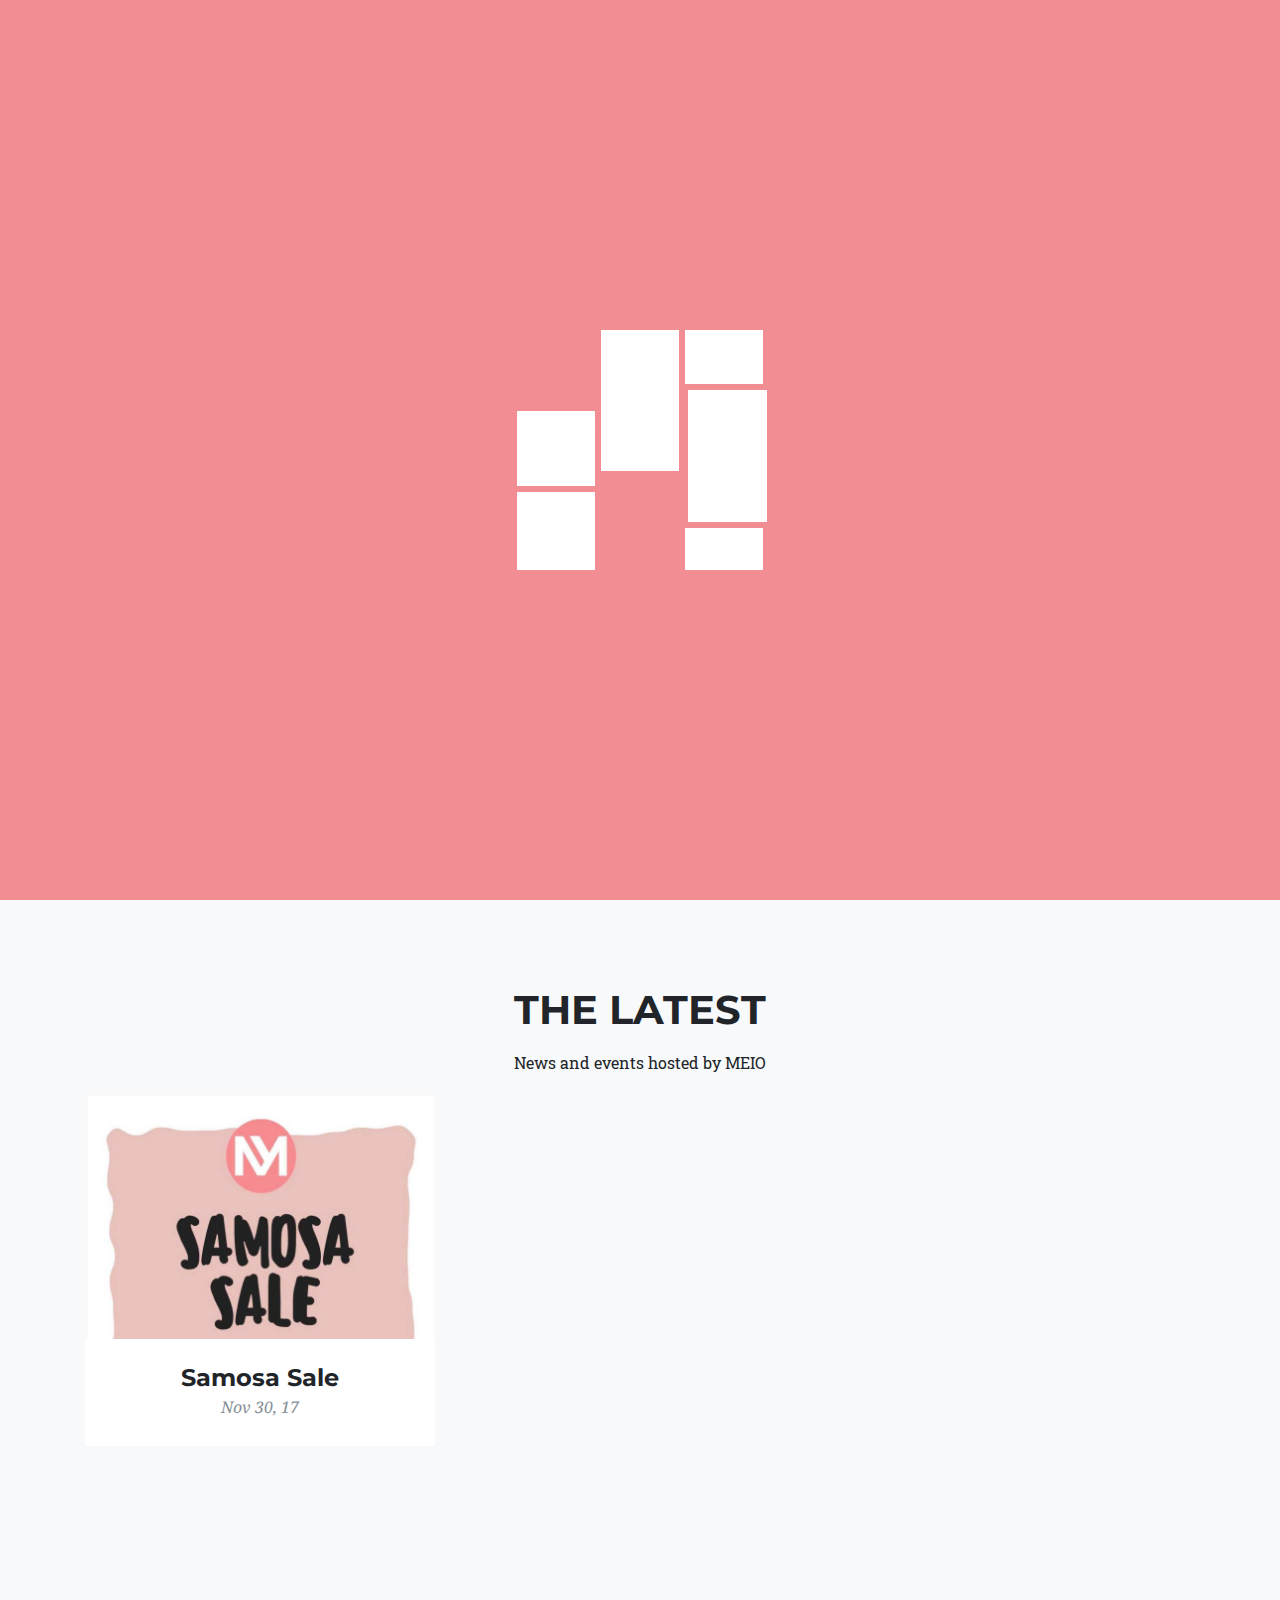
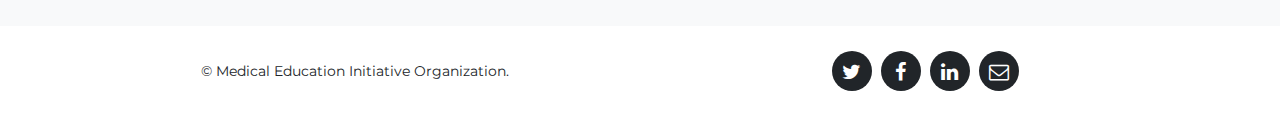
==== news.html @ 346eba0e "New pages" ====
<!DOCTYPE html>
<html lang="en">

  <head>

    <meta charset="utf-8">
    <meta name="viewport" content="width=device-width, initial-scale=1, shrink-to-fit=no">
    <meta name="description" content="">
    <meta name="author" content="">
            <!-- Bootstrap core CSS -->
    <link href="vendor/bootstrap/css/bootstrap.min.css" rel="stylesheet">

    <!-- Custom fonts for this template -->
    <link href="vendor/font-awesome/css/font-awesome.min.css" rel="stylesheet" type="text/css">
    <link href="https://fonts.googleapis.com/css?family=Montserrat:400,700" rel="stylesheet" type="text/css">
    <link href='https://fonts.googleapis.com/css?family=Kaushan+Script' rel='stylesheet' type='text/css'>
    <link href='https://fonts.googleapis.com/css?family=Droid+Serif:400,700,400italic,700italic' rel='stylesheet' type='text/css'>
    <link href='https://fonts.googleapis.com/css?family=Roboto+Slab:400,100,300,700' rel='stylesheet' type='text/css'>
    <link href="//cdn-images.mailchimp.com/embedcode/classic-081711.css" rel="stylesheet" type="text/css">
    <link rel="icon" type="image/x-icon" href="img/logos/MEIO%20Logo.jpg"/>

    <title>MEIO</title>

    

  </head>

  <body id="page-top">
          <!-- Custom styles for this template -->
    <link href="css/agency.min.css" rel="stylesheet">
    <!-- Loading-->
        <div class="row">
            <div class="col-lg-12">
                <div id="load"></div>
            </div>
        </div>
      


    <!-- Navigation -->
      <div class="contents">
    <nav class="navbar navbar-expand-lg navbar-dark fixed-top" id="mainNav">
      <div class="container">
        <a class="navbar-brand js-scroll-trigger" href="index.html"><img class="logo" src="img/logos/MEIO%20Logo.jpg"></a>
        <button class="navbar-toggler navbar-toggler-right" type="button" data-toggle="collapse" data-target="#navbarResponsive" aria-controls="navbarResponsive" aria-expanded="false" aria-label="Toggle navigation">
          
          <i class="fa fa-bars"></i>
        </button>
        <div class="collapse navbar-collapse" id="navbarResponsive">
          <ul class="navbar-nav text-uppercase ml-auto">
              <li class="nav-item">
              <a class="nav-link js-scroll-trigger" href="index.html">Home</a>
            </li>
              <li class="nav-item">
              <a class="nav-link js-scroll-trigger" href="index.html#about">About</a>
            </li>
            <li class="nav-item">
              <a class="nav-link js-scroll-trigger" href="index.html#values">Values</a>
            </li>
<!--
            <li class="nav-item">
              <a class="nav-link js-scroll-trigger" href="#portfolio">Portfolio</a>
            </li>
-->
                          <li class="nav-item">
              <a class="nav-link js-scroll-trigger" href="index.html#subscribe">Subscribe</a>
            </li>
            <li class="nav-item">
              <a class="nav-link js-scroll-trigger" href="team.html">Team</a>
            </li>
            <li class="nav-item">
              <a class="nav-link js-scroll-trigger" href="#page-top">News</a>
            </li>
              <li class="nav-item">
              <a class="nav-link js-scroll-trigger" href="research.html">Research</a>
            </li>
          </ul>
        </div>
      </div>
    </nav>

              <!-- Header -->
    <header class="masthead news">
      <div class="container">
        <div class="intro-text">
          <div class="intro-heading text-uppercase">News</div>   <div class="col-lg-12 text-center"> <a class="nav-link js-scroll-trigger"href="#portfolio"><img class="img-sm"src="img/arrow-down.gif"></a> </div>     </div>
      </div>
    </header>
          
          
<!-- Team -->
<section class="bg-light" id="portfolio">
    <div class="container">
        <div class="row">
            <div class="col-lg-12 text-center">
                <h2 class="section-heading text-uppercase">The Latest</h2>
                <p class="section-text">News and events hosted by MEIO</p> </div>
        </div>
        <div class="row">
            <div class="col-md-4 col-sm-6 portfolio-item">
            <a class="portfolio-link" data-toggle="modal" href="">
              <div class="portfolio-hover">
                <div class="portfolio-hover-content">
                  <p>
MEIO is holding a samosa sale THIS THURSDAY (November 30th) in the student centre, from 12 to 3pm. 1 for only 75 cents, or 2 for only $1!!</p>
                </div>
              </div>
              <img class="img-fluid" src="img/news/samosa.jpg" alt="">
            </a>
            <div class="portfolio-caption">
              <h4>Samosa Sale</h4>
              <p class="text-muted">Nov 30, 17</p>
            </div>
          </div>
        </div>
    </div>
</section>
          
          
          <!-- Portfolio Grid -->
<!--
    <section class="bg-light" id="portfolio">
      <div class="container">
        <div class="row">
          <div class="col-lg-12 text-center">
            <h2 class="section-heading text-uppercase">Portfolio</h2>
            <h3 class="section-subheading text-muted">Lorem ipsum dolor sit amet consectetur.</h3>
          </div>
        </div>
        <div class="row">
          <div class="col-md-4 col-sm-6 portfolio-item">
            <a class="portfolio-link" data-toggle="modal" href="#portfolioModal1">
              <div class="portfolio-hover">
                <div class="portfolio-hover-content">
                  <i class="fa fa-plus fa-3x"></i>
                </div>
              </div>
              <img class="img-fluid" src="img/portfolio/01-thumbnail.jpg" alt="">
            </a>
            <div class="portfolio-caption">
              <h4>Threads</h4>
              <p class="text-muted">Illustration</p>
            </div>
          </div>
          <div class="col-md-4 col-sm-6 portfolio-item">
            <a class="portfolio-link" data-toggle="modal" href="#portfolioModal2">
              <div class="portfolio-hover">
                <div class="portfolio-hover-content">
                  <i class="fa fa-plus fa-3x"></i>
                </div>
              </div>
              <img class="img-fluid" src="img/portfolio/02-thumbnail.jpg" alt="">
            </a>
            <div class="portfolio-caption">
              <h4>Explore</h4>
              <p class="text-muted">Graphic Design</p>
            </div>
          </div>
          <div class="col-md-4 col-sm-6 portfolio-item">
            <a class="portfolio-link" data-toggle="modal" href="#portfolioModal3">
              <div class="portfolio-hover">
                <div class="portfolio-hover-content">
                  <i class="fa fa-plus fa-3x"></i>
                </div>
              </div>
              <img class="img-fluid" src="img/portfolio/03-thumbnail.jpg" alt="">
            </a>
            <div class="portfolio-caption">
              <h4>Finish</h4>
              <p class="text-muted">Identity</p>
            </div>
          </div>
          <div class="col-md-4 col-sm-6 portfolio-item">
            <a class="portfolio-link" data-toggle="modal" href="#portfolioModal4">
              <div class="portfolio-hover">
                <div class="portfolio-hover-content">
                  <i class="fa fa-plus fa-3x"></i>
                </div>
              </div>
              <img class="img-fluid" src="img/portfolio/04-thumbnail.jpg" alt="">
            </a>
            <div class="portfolio-caption">
              <h4>Lines</h4>
              <p class="text-muted">Branding</p>
            </div>
          </div>
          <div class="col-md-4 col-sm-6 portfolio-item">
            <a class="portfolio-link" data-toggle="modal" href="#portfolioModal5">
              <div class="portfolio-hover">
                <div class="portfolio-hover-content">
                  <i class="fa fa-plus fa-3x"></i>
                </div>
              </div>
              <img class="img-fluid" src="img/portfolio/05-thumbnail.jpg" alt="">
            </a>
            <div class="portfolio-caption">
              <h4>Southwest</h4>
              <p class="text-muted">Website Design</p>
            </div>
          </div>
          <div class="col-md-4 col-sm-6 portfolio-item">
            <a class="portfolio-link" data-toggle="modal" href="#portfolioModal6">
              <div class="portfolio-hover">
                <div class="portfolio-hover-content">
                  <i class="fa fa-plus fa-3x"></i>
                </div>
              </div>
              <img class="img-fluid" src="img/portfolio/06-thumbnail.jpg" alt="">
            </a>
            <div class="portfolio-caption">
              <h4>Window</h4>
              <p class="text-muted">Photography</p>
            </div>
          </div>
        </div>
      </div>
    </section>
-->

    <!-- Footer -->
    <footer>
      <div class="container">
        <div class="row">
          <div class="col-md-6">
            <span class="copyright">© Medical Education Initiative Organization.</span>
          </div>
          <div class="col-md-6">
            <ul class="list-inline social-buttons">
              <li class="list-inline-item">
                <a href="#">
                  <i class="fa fa-twitter"></i>
                </a>
              </li>
              <li class="list-inline-item">
                <a href="https://www.facebook.com/meioatutsc/" target="_blank">
                  <i class="fa fa-facebook"></i>
                </a>
              </li>
              <li class="list-inline-item">
                <a href="#">
                  <i class="fa fa-linkedin"></i>
                </a>
              </li>
                <li class="list-inline-item">
                <a href="mailto:meio@utsc.utoronto.ca">
                  <i class="fa fa-envelope-o"></i>
                </a>
              </li>
            </ul>
          </div>
        </div>
      </div>
    </footer>

      </div>

    <!-- Bootstrap core JavaScript -->
    <script src="vendor/jquery/jquery.min.js"></script>
    <script src="vendor/bootstrap/js/bootstrap.bundle.min.js"></script>

    <!-- Plugin JavaScript -->
    <script src="vendor/jquery-easing/jquery.easing.min.js"></script>

    <!-- Contact form JavaScript -->
    <script src="js/jqBootstrapValidation.js"></script>
    <script src="js/contact_me.js"></script>

    <!-- Custom scripts for this template -->
    <script src="js/agency.min.js"></script>

    <!--    loading-->
        <script>
            document.onreadystatechange = function () {
                var state = document.readyState
                if (state == 'interactive') {
                    document.getElementById('contents').style.visibility = "hidden";
                }
                else if (state == 'complete') {
                    setTimeout(function () {
                        document.getElementById('interactive');
                        document.getElementById('load').style.visibility = "hidden";
                        document.getElementById('contents').style.visibility = "visible";
                    }, 1000);
                }
            }
        </script>

  </body>

</html>
---- css/agency.min.css ----
/*!
 * Start Bootstrap - Agency v4.0.0-beta.2 (https://startbootstrap.com/template-overviews/agency)
 * Copyright 2013-2017 Start Bootstrap
 * Licensed under MIT (https://github.com/BlackrockDigital/startbootstrap-agency/blob/master/LICENSE)
 */

body {
    overflow-x: hidden;
    font-family: 'Roboto Slab', 'Helvetica Neue', Helvetica, Arial, sans-serif
}

p {
    line-height: 1.75
}

a {
    color: #F48D92
}

a:hover {
    color: #F48D92
}

.text-primary {
    color: #F48D92!important
}

h1,
h2,
h3,
h4,
h5,
h6 {
    font-weight: 700;
    font-family: Montserrat, 'Helvetica Neue', Helvetica, Arial, sans-serif
}

section {
    padding: 100px 10px 100px 10px;
}

section h2.section-heading {
    font-size: 40px;
    margin-top: 0;
    margin-bottom: 15px
}

section h3.section-subheading {
    font-size: 16px;
    font-weight: 400;
    font-style: italic;
    margin-bottom: 75px;
    text-transform: none;
    font-family: 'Droid Serif', 'Helvetica Neue', Helvetica, Arial, sans-serif
}

@media (min-width:768px) {
    section {
        padding: 150px 0;
    }
}

.btn {
    font-family: Montserrat, 'Helvetica Neue', Helvetica, Arial, sans-serif;
    font-weight: 700
}

.btn-xl {
    font-size: 18px;
    padding: 20px 40px
}

.btn-primary {
    background-color: #F48D92;
    border-color: #F48D92
}

.btn-primary:active,
.btn-primary:focus,
.btn-primary:hover {
    background-color: #F48D92!important;
    border-color: #F48D92!important;
    color: #fff
}

.btn-primary:active,
.btn-primary:focus {
    box-shadow: #F48D92!important
}

::-moz-selection {
    background: #F48D92;
    text-shadow: none
}

::selection {
    background: #F48D92;
    text-shadow: none
}

img::selection {
    background: 0 0
}

img::-moz-selection {
    background: 0 0
}

body {
    -webkit-tap-highlight-color: #F48D92
}

#mainNav {
    background-color: #212529
}

#mainNav .navbar-toggler {
    font-size: 12px;
    right: 0;
    padding: 13px;
    text-transform: uppercase;
    color: #fff;
    border: 0;
    background-color: #F48D92;
    font-family: Montserrat, 'Helvetica Neue', Helvetica, Arial, sans-serif
}

#mainNav .navbar-brand {
    color: #F48D92;
    font-family: 'Kaushan Script', 'Helvetica Neue', Helvetica, Arial, cursive
}

#mainNav .navbar-brand.active,
#mainNav .navbar-brand:active,
#mainNav .navbar-brand:focus,
#mainNav .navbar-brand:hover {
    color: #F48D92
}

#mainNav .navbar-nav .nav-item .nav-link {
    font-size: 90%;
    font-weight: 400;
    padding: .75em 0;
    letter-spacing: 1px;
    color: #fff;
    font-family: Montserrat, 'Helvetica Neue', Helvetica, Arial, sans-serif
}

#mainNav .navbar-nav .nav-item .nav-link.active,
#mainNav .navbar-nav .nav-item .nav-link:hover {
    color: #F48D92
}

@media (min-width:992px) {
    #mainNav {
        padding-top: 25px;
        padding-bottom: 25px;
        -webkit-transition: padding-top .3s, padding-bottom .3s;
        -moz-transition: padding-top .3s, padding-bottom .3s;
        transition: padding-top .3s, padding-bottom .3s;
        border: none;
        background-color: transparent
    }
    #mainNav .navbar-brand {
        font-size: 1.75em;
        -webkit-transition: all .3s;
        -moz-transition: all .3s;
        transition: all .3s
    }
    #mainNav .navbar-nav .nav-item .nav-link {
        padding: 1.1em 1em!important
    }
    #mainNav.navbar-shrink {
        padding-top: 0;
        padding-bottom: 0;
        background-color: #212529
    }
    #mainNav.navbar-shrink .navbar-brand {
        font-size: 1.25em;
        padding: 12px 0
    }
}

header.masthead.team{
    background-image: linear-gradient( rgba(0, 0, 0, 0.5), rgba(0, 0, 0, 0.5) ),url("../img/team/team-dab.jpg");
}

header.masthead.news{
    background-image: linear-gradient( rgba(0, 0, 0, 0.5), rgba(0, 0, 0, 0.5) ),url("../img/news.jpg");
}

header.masthead.research{
    background-image: linear-gradient( rgba(0, 0, 0, 0.5), rgba(0, 0, 0, 0.5) ),url("../img/research.jpg");
}

header.masthead {
    text-align: center;
    color: #fff;
    background-image: linear-gradient( rgba(0, 0, 0, 0.5), rgba(0, 0, 0, 0.5) ),url("../img/group_nypd.png");
    min-height: 100%;
    background-repeat: no-repeat;
    background-attachment: scroll;
    background-position: center center;
    -webkit-background-size: cover;
    -moz-background-size: cover;
    -o-background-size: cover;
    background-size: cover;
}

header.masthead .intro-text {
    padding-top: 50%;
    padding-bottom: 30%;
}

header.masthead .intro-text .intro-lead-in {
    font-size: 22px;
    font-style: italic;
    line-height: 22px;
    margin-bottom: 25px;
    font-family: 'Droid Serif', 'Helvetica Neue', Helvetica, Arial, sans-serif
}

header.masthead .intro-text .intro-heading {
    font-size: 50px;
    font-weight: 700;
    line-height: 50px;
    margin-bottom: 25px;
    font-family: Montserrat, 'Helvetica Neue', Helvetica, Arial, sans-serif
}

@media (min-width:768px) {
    header.masthead .intro-text {
        padding-top: 30%;
        padding-bottom: 10%;
    }
    header.masthead .intro-text .intro-lead-in {
        font-size: 40px;
        font-style: italic;
        line-height: 40px;
        margin-bottom: 25px;
        font-family: 'Droid Serif', 'Helvetica Neue', Helvetica, Arial, sans-serif
    }
    header.masthead .intro-text .intro-heading {
        font-size: 75px;
        font-weight: 700;
        line-height: 75px;
        margin-bottom: 50px;
        font-family: Montserrat, 'Helvetica Neue', Helvetica, Arial, sans-serif
    }
}

.service-heading {
    margin: 15px 0;
    text-transform: none
}

#portfolio .portfolio-item {
    right: 0;
    margin: 0 0 15px
}

#portfolio .portfolio-item .portfolio-link {
    position: relative;
    display: block;
    max-width: 400px;
    margin: 0 auto;
    cursor: pointer
}

#portfolio .portfolio-item .portfolio-link .portfolio-hover {
    position: absolute;
    width: 100%;
    height: 100%;
    -webkit-transition: all ease .5s;
    -moz-transition: all ease .5s;
    transition: all ease .5s;
    opacity: 0;
    background: #F28E93;
}

#portfolio .portfolio-item .portfolio-link .portfolio-hover:hover {
    opacity: 1
}

#portfolio .portfolio-item .portfolio-link .portfolio-hover .portfolio-hover-content {
    font-size: 20px;
    position: absolute;
    top: 50%;
    width: 100%;
    height: 20px;
    margin-top: -50px;
    text-align: center;
    color: #fff
}

#portfolio .portfolio-item .portfolio-link .portfolio-hover .portfolio-hover-content i {
    margin-top: -12px
}

#portfolio .portfolio-item .portfolio-link .portfolio-hover .portfolio-hover-content h3,
#portfolio .portfolio-item .portfolio-link .portfolio-hover .portfolio-hover-content h4 {
    margin: 0
}

#portfolio .portfolio-item .portfolio-caption {
    max-width: 400px;
    margin: 0 auto;
    padding: 25px;
    text-align: center;
    background-color: #fff
}

#portfolio .portfolio-item .portfolio-caption h4 {
    margin: 0;
    text-transform: none
}

#portfolio .portfolio-item .portfolio-caption p {
    font-size: 16px;
    font-style: italic;
    margin: 0;
    font-family: 'Droid Serif', 'Helvetica Neue', Helvetica, Arial, sans-serif
}

#portfolio * {
    z-index: 2
}

@media (min-width:767px) {
    #portfolio .portfolio-item {
        margin: 0 0 30px
    }
}

.portfolio-modal {
    padding-right: 0!important
}

.portfolio-modal .modal-dialog {
    margin: 1rem;
    max-width: 100vw
}

.portfolio-modal .modal-content {
    padding: 100px 0;
    text-align: center
}

.portfolio-modal .modal-content h2 {
    font-size: 3em;
    margin-bottom: 15px
}

.portfolio-modal .modal-content p {
    margin-bottom: 30px
}

.portfolio-modal .modal-content p.item-intro {
    font-size: 16px;
    font-style: italic;
    margin: 20px 0 30px;
    font-family: 'Droid Serif', 'Helvetica Neue', Helvetica, Arial, sans-serif
}

.portfolio-modal .modal-content ul.list-inline {
    margin-top: 0;
    margin-bottom: 30px
}

.portfolio-modal .modal-content img {
    margin-bottom: 30px
}

.portfolio-modal .modal-content button {
    cursor: pointer
}

.portfolio-modal .close-modal {
    position: absolute;
    top: 25px;
    right: 25px;
    width: 75px;
    height: 75px;
    cursor: pointer;
    background-color: transparent
}

.portfolio-modal .close-modal:hover {
    opacity: .3
}

.portfolio-modal .close-modal .lr {
    z-index: 1051;
    width: 1px;
    height: 75px;
    margin-left: 35px;
    -webkit-transform: rotate(45deg);
    -ms-transform: rotate(45deg);
    transform: rotate(45deg);
    background-color: #212529
}

.portfolio-modal .close-modal .lr .rl {
    z-index: 1052;
    width: 1px;
    height: 75px;
    -webkit-transform: rotate(90deg);
    -ms-transform: rotate(90deg);
    transform: rotate(90deg);
    background-color: #212529
}

.timeline {
    position: relative;
    padding: 0;
    list-style: none
}

.timeline:before {
    position: absolute;
    top: 0;
    bottom: 0;
    left: 40px;
    width: 2px;
    margin-left: -1.5px;
    content: '';
    background-color: #e9ecef
}

.timeline>li {
    position: relative;
    min-height: 50px;
    margin-bottom: 50px
}

.timeline>li:after,
.timeline>li:before {
    display: table;
    content: ' '
}

.timeline>li:after {
    clear: both
}

.timeline>li .timeline-panel {
    position: relative;
    float: right;
    width: 100%;
    padding: 0 20px 0 100px;
    text-align: left
}

.timeline>li .timeline-panel:before {
    right: auto;
    left: -15px;
    border-right-width: 15px;
    border-left-width: 0
}

.timeline>li .timeline-panel:after {
    right: auto;
    left: -14px;
    border-right-width: 14px;
    border-left-width: 0
}

.timeline>li .timeline-image {
    position: absolute;
    z-index: 100;
    left: 0;
    width: 80px;
    height: 80px;
    margin-left: 0;
    text-align: center;
    color: #fff;
    border: 7px solid #e9ecef;
    border-radius: 100%;
    background-color: #F48D92
}

.timeline>li .timeline-image h4 {
    font-size: 10px;
    line-height: 14px;
    margin-top: 12px
}

.timeline>li.timeline-inverted>.timeline-panel {
    float: right;
    padding: 0 20px 0 100px;
    text-align: left
}

.timeline>li.timeline-inverted>.timeline-panel:before {
    right: auto;
    left: -15px;
    border-right-width: 15px;
    border-left-width: 0
}

.timeline>li.timeline-inverted>.timeline-panel:after {
    right: auto;
    left: -14px;
    border-right-width: 14px;
    border-left-width: 0
}

.timeline>li:last-child {
    margin-bottom: 0
}

.timeline .timeline-heading h4 {
    margin-top: 0;
    color: inherit
}

.timeline .timeline-heading h4.subheading {
    text-transform: none
}

.timeline .timeline-body>p,
.timeline .timeline-body>ul {
    margin-bottom: 0
}

@media (min-width:768px) {
    .timeline:before {
        left: 50%
    }
    .timeline>li {
        min-height: 100px;
        margin-bottom: 100px
    }
    .timeline>li .timeline-panel {
        float: left;
        width: 41%;
        padding: 0 20px 20px 30px;
        text-align: right
    }
    .timeline>li .timeline-image {
        left: 50%;
        width: 100px;
        height: 100px;
        margin-left: -50px
    }
    .timeline>li .timeline-image h4 {
        font-size: 13px;
        line-height: 18px;
        margin-top: 16px
    }
    .timeline>li.timeline-inverted>.timeline-panel {
        float: right;
        padding: 0 30px 20px 20px;
        text-align: left
    }
}

@media (min-width:992px) {
    .timeline>li {
        min-height: 150px
    }
    .timeline>li .timeline-panel {
        padding: 0 20px 20px
    }
    .timeline>li .timeline-image {
        width: 150px;
        height: 150px;
        margin-left: -75px
    }
    .timeline>li .timeline-image h4 {
        font-size: 18px;
        line-height: 26px;
        margin-top: 30px
    }
    .timeline>li.timeline-inverted>.timeline-panel {
        padding: 0 20px 20px
    }
}

@media (min-width:1200px) {
    .timeline>li {
        min-height: 170px
    }
    .timeline>li .timeline-panel {
        padding: 0 20px 20px 100px
    }
    .timeline>li .timeline-image {
        width: 170px;
        height: 170px;
        margin-left: -85px
    }
    .timeline>li .timeline-image h4 {
        margin-top: 40px
    }
    .timeline>li.timeline-inverted>.timeline-panel {
        padding: 0 100px 20px 20px
    }
}

.team-member {
    margin-bottom: 50px;
    text-align: center
}

.team-member img {
    width: 225px;
    height: 225px;
    border: 7px solid #fff
}

.team-member h4 {
    margin-top: 25px;
    margin-bottom: 0;
    text-transform: none
}

.team-member p {
    margin-top: 0
}

section#subscribe {
    background-color: #212529;
    background-image: url(../img/map-image.png);
    background-repeat: no-repeat;
    background-position: center
}

section#subscribe .section-heading {
    color: #fff
}

section#subscribe .form-group {
    margin-bottom: 25px
}

section#subscribe .form-group input,
section#subscribe .form-group textarea {
    padding: 20px
}

section#subscribe .form-group input.form-control {
    height: auto
}

section#subscribe .form-group textarea.form-control {
    height: 248px
}

section#subscribe .form-control:focus {
    border-color: #F48D92;
    box-shadow: none
}

section#subscribe::-webkit-input-placeholder {
    font-weight: 700;
    color: #ced4da;
    font-family: Montserrat, 'Helvetica Neue', Helvetica, Arial, sans-serif
}

section#subscribe:-moz-placeholder {
    font-weight: 700;
    color: #ced4da;
    font-family: Montserrat, 'Helvetica Neue', Helvetica, Arial, sans-serif
}

section#subscribe::-moz-placeholder {
    font-weight: 700;
    color: #ced4da;
    font-family: Montserrat, 'Helvetica Neue', Helvetica, Arial, sans-serif
}

section#subscribe:-ms-input-placeholder {
    font-weight: 700;
    color: #ced4da;
    font-family: Montserrat, 'Helvetica Neue', Helvetica, Arial, sans-serif
}

footer {
    padding: 25px 0;
    text-align: center
}

footer span.copyright {
    font-size: 90%;
    line-height: 40px;
    text-transform: none;
    font-family: Montserrat, 'Helvetica Neue', Helvetica, Arial, sans-serif
}

footer ul.quicklinks {
    font-size: 90%;
    line-height: 40px;
    margin-bottom: 0;
    text-transform: none;
    font-family: Montserrat, 'Helvetica Neue', Helvetica, Arial, sans-serif
}

ul.social-buttons {
    margin-bottom: 0
}

ul.social-buttons li a {
    font-size: 20px;
    line-height: 40px;
    display: block;
    width: 40px;
    height: 40px;
    -webkit-transition: all .3s;
    -moz-transition: all .3s;
    transition: all .3s;
    color: #fff;
    border-radius: 100%;
    outline: 0;
    background-color: #212529
}

ul.social-buttons li a:active,
ul.social-buttons li a:focus,
ul.social-buttons li a:hover {
    background-color: #F48D92
}
.logo {
    border-radius: 50%;
    width: 50px;
    height: 50px;
}

.quote {
    font-style: italic;
}

.about_text{
    padding-bottom: 50px;
}


section#volunteer {
    background-repeat: no-repeat;
    background-attachment: scroll;
    background-position: center center;
    -webkit-background-size: cover;
    -moz-background-size: cover;
    -o-background-size: cover;
    background-size: cover;
}

.img-sm{
    margin-top: 100px;
    height: 150px;
    width: 150px;
}


#load{
    width:100%;
    height:100%;
    position:fixed;
    z-index:9999;
    background:url("../img/blocks.gif") no-repeat center center #F28E93;
}

@keyframes spin {
    0% { transform: rotate(0deg); }
    100% { transform: rotate(360deg); }
}
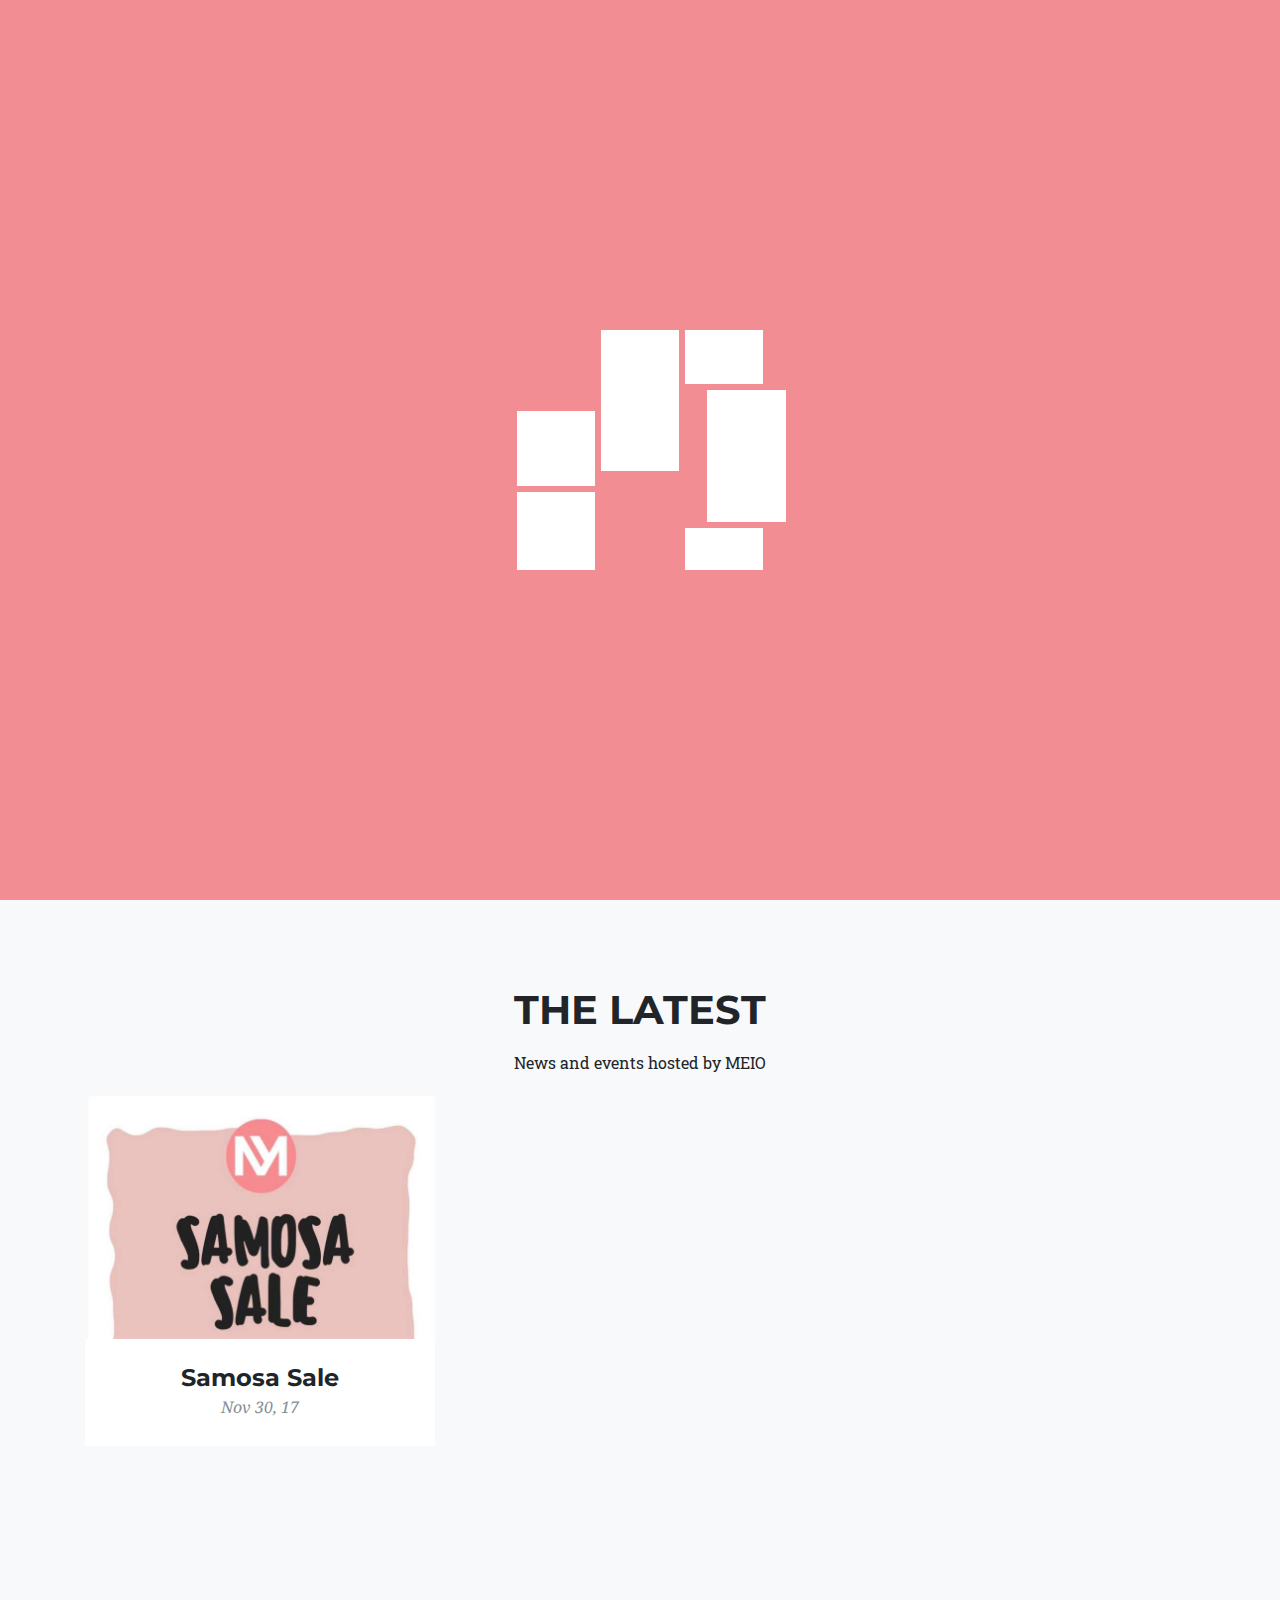
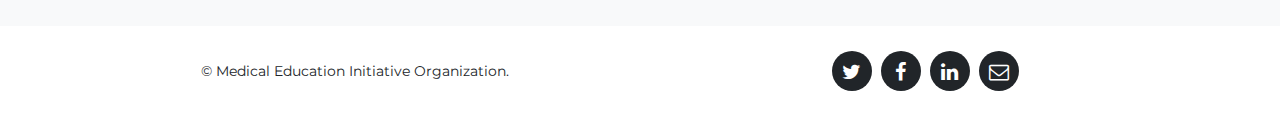
==== commit 0561c23c: "Formatted footer with Linkedin across all pages" ====
--- a/news.html
+++ b/news.html
@@ -237,7 +237,7 @@
                 </a>
               </li>
               <li class="list-inline-item">
-                <a href="#">
+                <a href="https://www.linkedin.com/company/meio-utsc/" target="_blank">
                   <i class="fa fa-linkedin"></i>
                 </a>
               </li>
--- a/css/agency.min.css
+++ b/css/agency.min.css
@@ -148,6 +148,47 @@
 
 #mainNav .navbar-nav .nav-item .nav-link.active,
 #mainNav .navbar-nav .nav-item .nav-link:hover {
+    color: #F48D92
+}
+
+#nonTransparentNav {
+    background-color: #212529
+}
+
+#nonTransparentNav .navbar-toggler {
+    font-size: 12px;
+    right: 0;
+    padding: 13px;
+    text-transform: uppercase;
+    color: #fff;
+    border: 0;
+    background-color: #F48D92;
+    font-family: Montserrat, 'Helvetica Neue', Helvetica, Arial, sans-serif
+}
+
+#nonTransparentNav .navbar-brand {
+    color: #F48D92;
+    font-family: 'Kaushan Script', 'Helvetica Neue', Helvetica, Arial, cursive
+}
+
+#nonTransparentNav .navbar-brand.active,
+#nonTransparentNav .navbar-brand:active,
+#nonTransparentNav .navbar-brand:focus,
+#nonTransparentNav .navbar-brand:hover {
+    color: #F48D92
+}
+
+#nonTransparentNav .navbar-nav .nav-item .nav-link {
+    font-size: 90%;
+    font-weight: 400;
+    padding: .75em 0;
+    letter-spacing: 1px;
+    color: #fff;
+    font-family: Montserrat, 'Helvetica Neue', Helvetica, Arial, sans-serif
+}
+
+#nonTransparentNav .navbar-nav .nav-item .nav-link.active,
+#nonTransparentNav .navbar-nav .nav-item .nav-link:hover {
     color: #F48D92
 }
 
@@ -179,24 +220,49 @@
         font-size: 1.25em;
         padding: 12px 0
     }
-}
-
-header.masthead.team{
-    background-image: linear-gradient( rgba(0, 0, 0, 0.5), rgba(0, 0, 0, 0.5) ),url("../img/team/team-dab.jpg");
-}
-
-header.masthead.news{
-    background-image: linear-gradient( rgba(0, 0, 0, 0.5), rgba(0, 0, 0, 0.5) ),url("../img/news.jpg");
-}
-
-header.masthead.research{
-    background-image: linear-gradient( rgba(0, 0, 0, 0.5), rgba(0, 0, 0, 0.5) ),url("../img/research.jpg");
+    #nonTransparentNav .non-transparent {
+        padding-top: 25px;
+        -webkit-transition: padding-top .3s, padding-bottom .3s;
+        -moz-transition: padding-top .3s, padding-bottom .3s;
+        transition: padding-top .3s, padding-bottom .3s;
+        border: none;
+    }
+    #nonTransparentNav .navbar-brand {
+        font-size: 1.75em;
+        -webkit-transition: all .3s;
+        -moz-transition: all .3s;
+        transition: all .3s
+    }
+    #nonTransparentNav .navbar-nav .nav-item .nav-link {
+        padding: 1.1em 1em!important
+    }
+    #nonTransparentNav.navbar-shrink {
+        padding-top: 0;
+        padding-bottom: 0;
+        background-color: #212529
+    }
+    #nonTransparentNav.navbar-shrink .navbar-brand {
+        font-size: 1.25em;
+        padding: 12px 0
+    }
+}
+
+header.masthead.team {
+    background-image: linear-gradient( rgba(0, 0, 0, 0.5), rgba(0, 0, 0, 0.5)), url("../img/team/team-dab.jpg");
+}
+
+header.masthead.news {
+    background-image: linear-gradient( rgba(0, 0, 0, 0.5), rgba(0, 0, 0, 0.5)), url("../img/news.jpg");
+}
+
+header.masthead.research {
+    background-image: linear-gradient( rgba(0, 0, 0, 0.5), rgba(0, 0, 0, 0.5)), url("../img/research.jpg");
 }
 
 header.masthead {
     text-align: center;
     color: #fff;
-    background-image: linear-gradient( rgba(0, 0, 0, 0.5), rgba(0, 0, 0, 0.5) ),url("../img/group_nypd.png");
+    background-image: linear-gradient( rgba(0, 0, 0, 0.5), rgba(0, 0, 0, 0.5)), url("../img/group_nypd.png");
     min-height: 100%;
     background-repeat: no-repeat;
     background-attachment: scroll;
@@ -719,6 +785,7 @@
 ul.social-buttons li a:hover {
     background-color: #F48D92
 }
+
 .logo {
     border-radius: 50%;
     width: 50px;
@@ -729,10 +796,9 @@
     font-style: italic;
 }
 
-.about_text{
+.about_text {
     padding-bottom: 50px;
 }
-
 
 section#volunteer {
     background-repeat: no-repeat;
@@ -744,22 +810,25 @@
     background-size: cover;
 }
 
-.img-sm{
+.img-sm {
     margin-top: 100px;
     height: 150px;
     width: 150px;
 }
 
-
-#load{
-    width:100%;
-    height:100%;
-    position:fixed;
-    z-index:9999;
-    background:url("../img/blocks.gif") no-repeat center center #F28E93;
+#load {
+    width: 100%;
+    height: 100%;
+    position: fixed;
+    z-index: 9999;
+    background: url("../img/blocks.gif") no-repeat center center #F28E93;
 }
 
 @keyframes spin {
-    0% { transform: rotate(0deg); }
-    100% { transform: rotate(360deg); }
-}
+    0% {
+        transform: rotate(0deg);
+    }
+    100% {
+        transform: rotate(360deg);
+    }
+}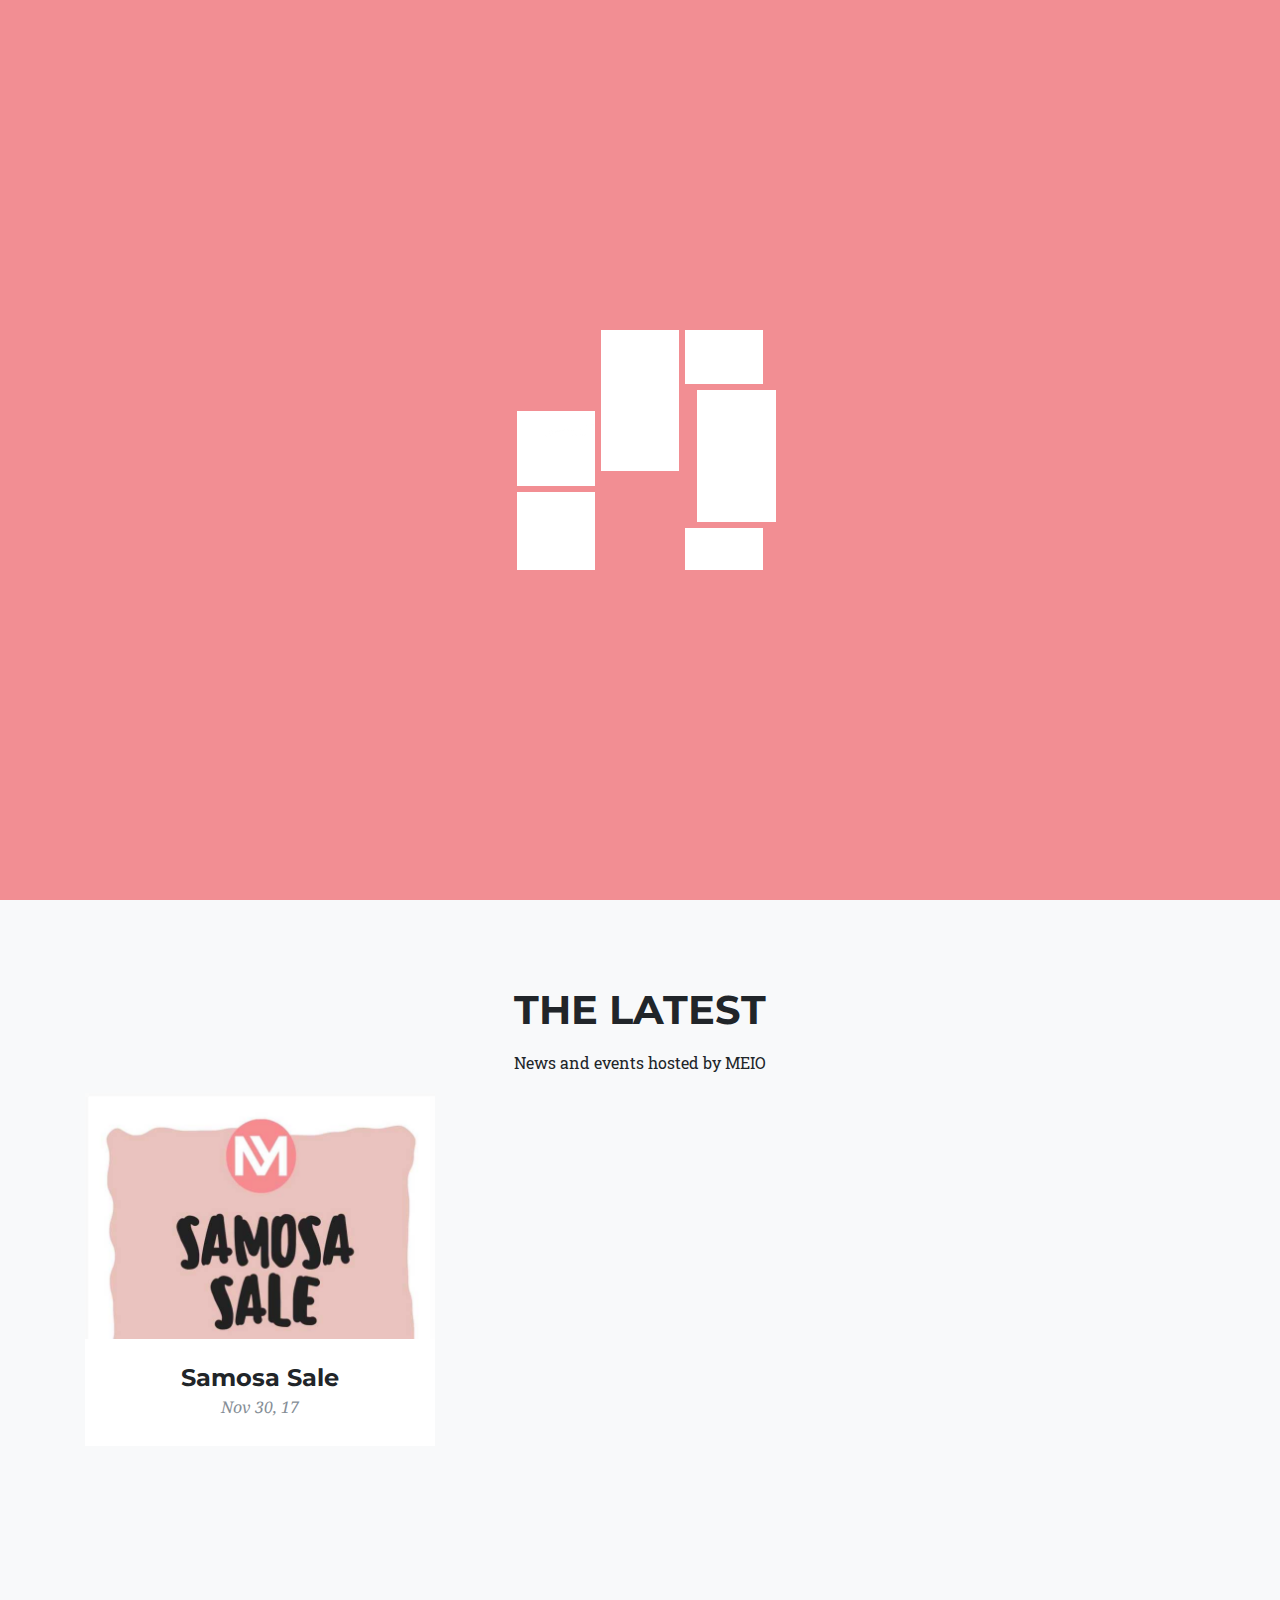
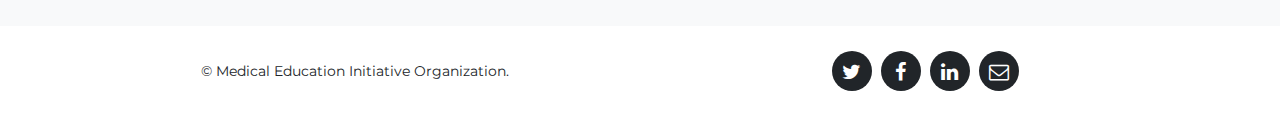
==== commit a077f58a: "Ensured social links open new tab" ====
--- a/news.html
+++ b/news.html
@@ -227,7 +227,7 @@
           <div class="col-md-6">
             <ul class="list-inline social-buttons">
               <li class="list-inline-item">
-                <a href="#">
+                <a href="https://twitter.com/MEIOatUTSC" target="_blank">
                   <i class="fa fa-twitter"></i>
                 </a>
               </li>
